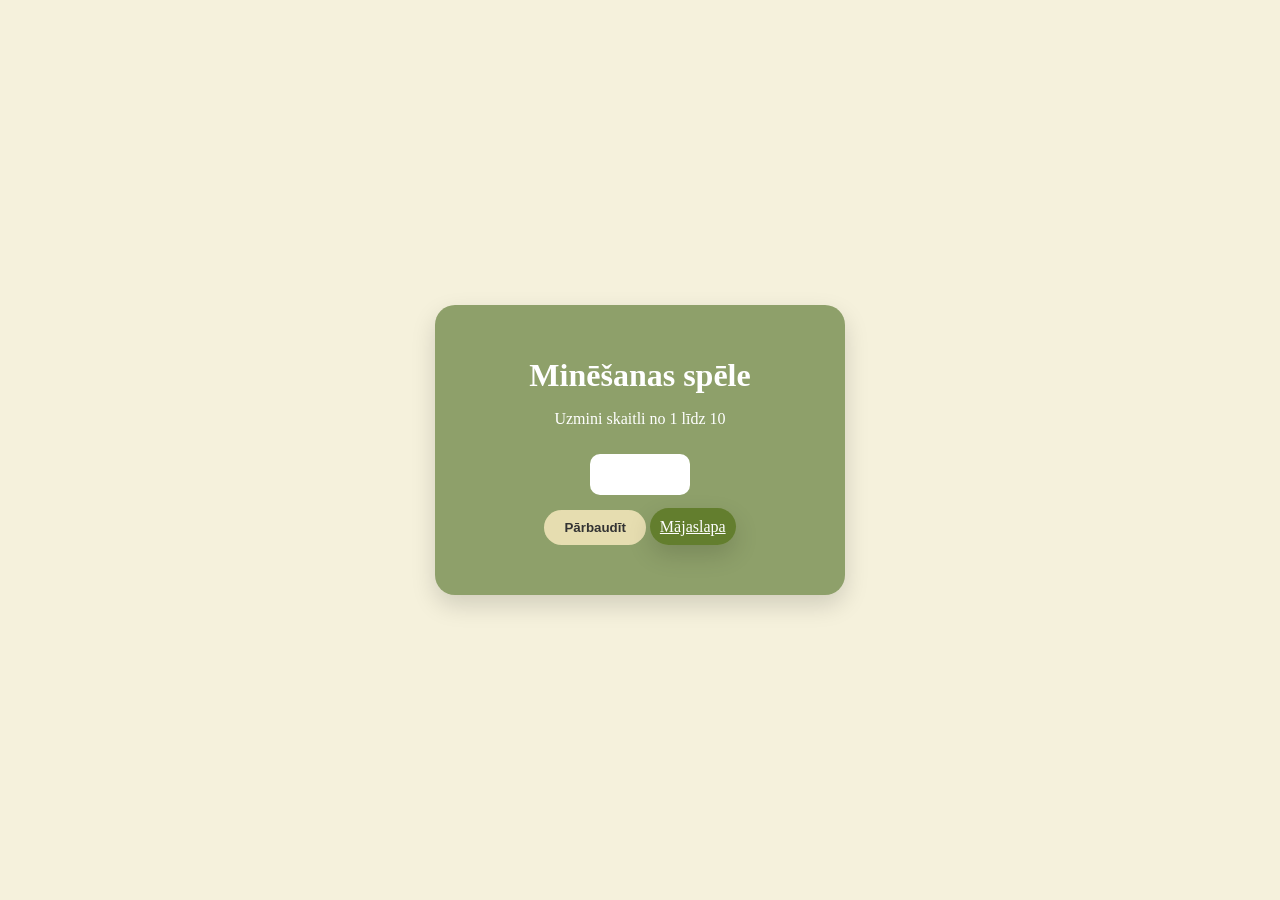
==== index3.html @ 0dbce4fb "Add files via upload" ====
<!DOCTYPE html>
<html lang="en">
<head>
    <meta charset="UTF-8">
    <meta name="viewport" content="width=device-width, initial-scale=1.0">
    <title>Minēšanas spēle</title>
</head>
<link rel="stylesheet" href="style3.css">
<body>
    <div class="game-box">
        <h1>Minēšanas spēle</h1>
        <p>Uzmini skaitli no 1 līdz 10</p>
        <input type="number" id="guess" min="1" max="10">
        <br>
        <button onclick="checkGuess()">Pārbaudīt</button>
                <a href="index.html">Mājaslapa</a>
        <p id="message"></p>
    </div>
        <script src="lapa2.js"></script>
</body>
</html>
---- style3.css ----
body {
            font-family: Georgia, serif;
            background: #f5f1dc;
            display: flex;
            justify-content: center;
            align-items: center;
            height: 100vh;
            margin: 0;
        }

        .game-box {
            background: #8ea06a;
            padding: 30px;
            border-radius: 20px;
            text-align: center;
            width: 350px;
            color: white;
            box-shadow: 0 10px 25px rgba(0,0,0,0.15);
        }

        h1 {
            margin-bottom: 15px;
        }

        input {
            padding: 10px;
            width: 80px;
            font-size: 18px;
            text-align: center;
            border-radius: 10px;
            border: none;
            margin-top: 10px;
        }

        button {
            margin-top: 15px;
            padding: 10px 20px;
            border: none;
            border-radius: 20px;
            background: #e6ddb0;
            color: #333;
            font-weight: bold;
            cursor: pointer;
        }

        button:hover {
            background: #d8cf9e;
        }

        #message {
            margin-top: 20px;
            font-size: 18px;
        }

        a{
        background: #637e2e;
            padding: 10px;
            border-radius: 20px;
            text-align: center;
            width: 350px;
            color: white;
            box-shadow: 0 10px 25px rgba(0,0,0,0.15); 
        }
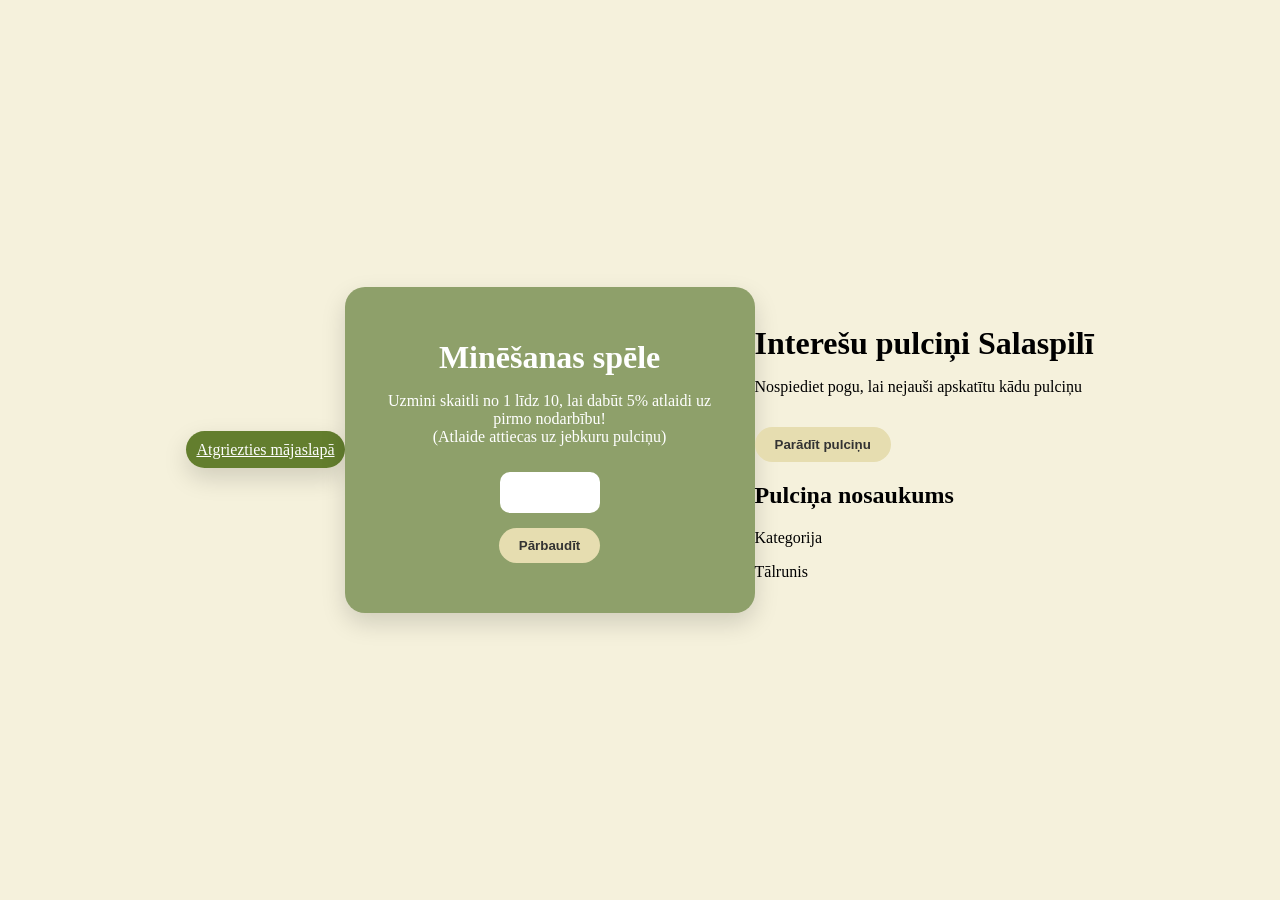
==== commit f413834b: "1.2 Added a new game section with a discount offer and a club showcase." ====
--- a/index3.html
+++ b/index3.html
@@ -3,19 +3,36 @@
 <head>
     <meta charset="UTF-8">
     <meta name="viewport" content="width=device-width, initial-scale=1.0">
-    <title>Minēšanas spēle</title>
+    <title>lapa nr 2.</title>
 </head>
 <link rel="stylesheet" href="style3.css">
 <body>
+    <div class="top-link">
+    <a href="index.html" class="home-button"> Atgriezties mājaslapā</a>
+</div>
+
     <div class="game-box">
         <h1>Minēšanas spēle</h1>
-        <p>Uzmini skaitli no 1 līdz 10</p>
+        <p>Uzmini skaitli no 1 līdz 10, lai dabūt 5% atlaidi uz pirmo nodarbību!<br>
+            (Atlaide attiecas uz jebkuru pulciņu)</p>
         <input type="number" id="guess" min="1" max="10">
         <br>
         <button onclick="checkGuess()">Pārbaudīt</button>
-                <a href="index.html">Mājaslapa</a>
         <p id="message"></p>
     </div>
+
+ <div class="box">
+        <h1>Interešu pulciņi Salaspilī</h1>
+        <p>Nospiediet pogu, lai nejauši apskatītu kādu pulciņu</p>
+        <button onclick="showClub()">Parādīt pulciņu</button>
+
+        <div class="card" id="clubCard">
+            <h2>Pulciņa nosaukums</h2>
+            <p>Kategorija</p>
+            <p>Tālrunis</p>
+        </div>
+    </div>
+
         <script src="lapa2.js"></script>
 </body>
 </html>
